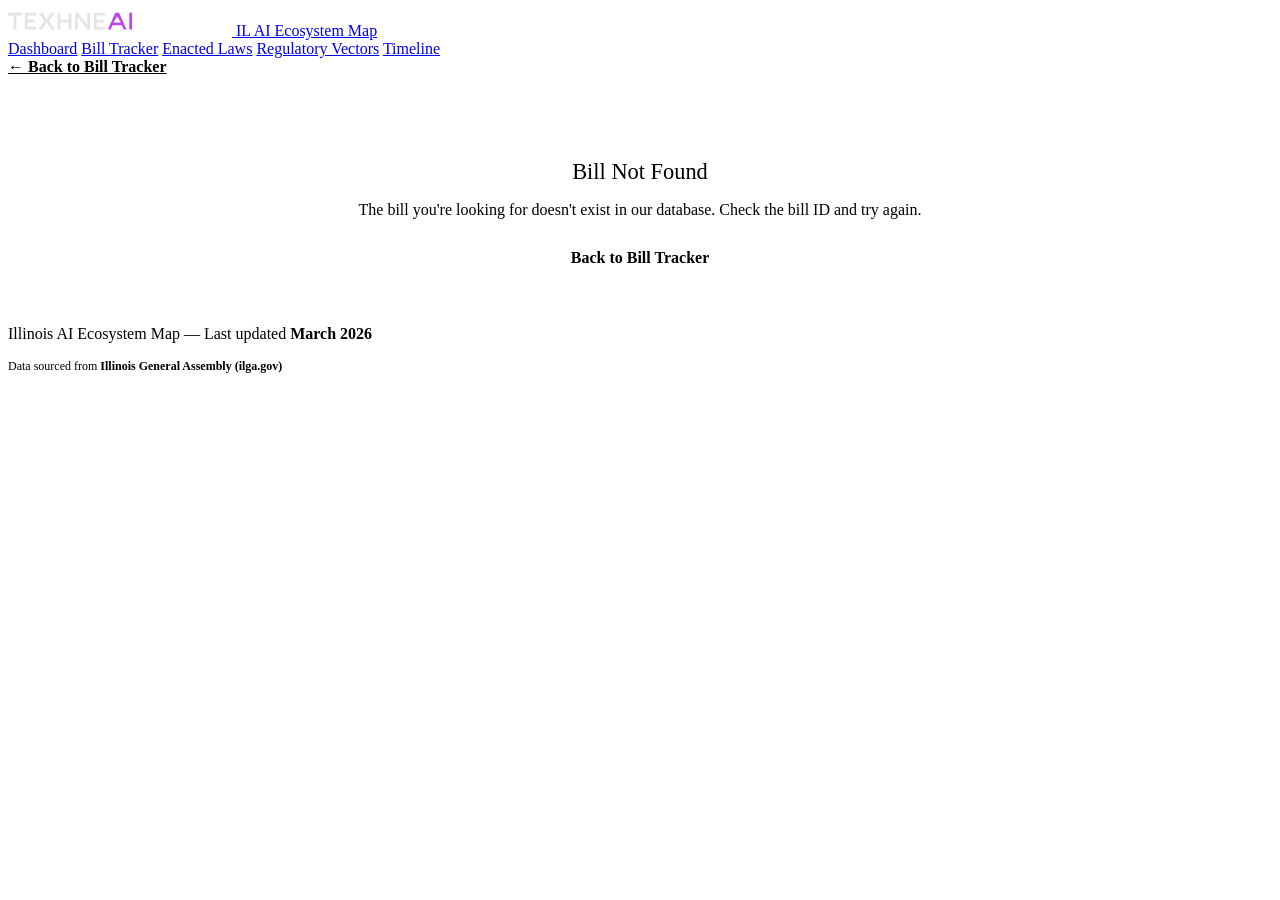
==== bill-detail.html @ a0098f11 "Add files via upload" ====
<!DOCTYPE html>
<html lang="en">
<head>
  <meta charset="UTF-8">
  <meta name="viewport" content="width=device-width, initial-scale=1.0">
  <title>Bill Detail — Illinois AI Ecosystem Map</title>
  <link rel="stylesheet" href="css/style.css">
</head>
<body>
  <!-- Site Header -->
  <header class="site-header">
    <div class="site-header-inner">
      <a href="index.html" class="site-brand">
        <img src="logo.svg" alt="Technê AI" style="height:28px;width:auto;">
        <span class="site-brand-sub">IL AI Ecosystem Map</span>
      </a>
    </div>
  </header>

  <!-- Navigation -->
  <nav class="site-nav">
    <div class="site-nav-inner">
      <a href="index.html">Dashboard</a>
      <a href="bills.html" class="active">Bill Tracker</a>
      <a href="enacted.html">Enacted Laws</a>
      <a href="vectors.html">Regulatory Vectors</a>
      <a href="timeline.html">Timeline</a>
    </div>
  </nav>

  <!-- Main Content -->
  <main>
    <div class="container page-section">
      <!-- Back Link -->
      <div style="margin-bottom: 32px;">
        <a href="bills.html" style="display: inline-flex; align-items: center; gap: 6px; color: var(--purple); font-weight: 600;">
          ← Back to Bill Tracker
        </a>
      </div>

      <!-- Detail Panel -->
      <div class="detail-panel">
        <!-- Header with Bill ID and Status -->
        <div class="detail-header">
          <div>
            <span class="detail-bill-id" id="billId">—</span>
            <h1 class="detail-title" id="billName">Bill Name</h1>
            <div id="statusBadge" style="margin-top: 8px;"></div>
          </div>
        </div>

        <!-- Metadata Grid -->
        <div class="detail-meta">
          <div class="detail-meta-item">
            <label>Sponsor</label>
            <span id="sponsor">—</span>
          </div>
          <div class="detail-meta-item">
            <label>Committee</label>
            <span id="committee">—</span>
          </div>
          <div class="detail-meta-item">
            <label>Chamber</label>
            <span id="chamber">—</span>
          </div>
          <div class="detail-meta-item">
            <label>Status</label>
            <span id="status">—</span>
          </div>
          <div class="detail-meta-item">
            <label>Last Action Date</label>
            <span id="lastActionDate">—</span>
          </div>
          <div class="detail-meta-item">
            <label>Last Action</label>
            <span id="lastActionText">—</span>
          </div>
          <div class="detail-meta-item" id="effectiveDateRow" style="display: none;">
            <label>Effective Date</label>
            <span id="effectiveDate">—</span>
          </div>
          <div class="detail-meta-item">
            <label>Penalties</label>
            <span id="penalties">—</span>
          </div>
        </div>

        <!-- Summary -->
        <div style="margin-bottom: 28px;">
          <h2 style="font-family: var(--font-display); font-size: 1.1rem; font-weight: 500; color: var(--darkest); margin-bottom: 12px;">Summary</h2>
          <p id="summary" style="color: var(--text-secondary); line-height: 1.7;">Loading summary...</p>
        </div>

        <!-- Regulatory Vectors -->
        <div id="vectorsSection" style="margin-bottom: 28px; display: none;">
          <h2 style="font-family: var(--font-display); font-size: 1.1rem; font-weight: 500; color: var(--darkest); margin-bottom: 14px;">Regulatory Vector(s)</h2>
          <div id="vectorCards" style="display: flex; flex-wrap: wrap; gap: 12px;"></div>
        </div>

        <!-- ILGA Link -->
        <div style="margin-bottom: 28px;">
          <a id="ilgaLink" href="#" target="_blank" style="display: inline-flex; align-items: center; gap: 8px; color: var(--purple); font-weight: 600; padding: 10px 16px; border: 1px solid var(--border); border-radius: 8px; transition: all 0.2s;" onmouseover="this.style.backgroundColor='var(--purple-glow)'" onmouseout="this.style.backgroundColor='transparent'">
            → View on Illinois General Assembly
          </a>
        </div>
      </div>

      <!-- Related Bills Section -->
      <div style="margin-top: 48px;">
        <h2 style="font-family: var(--font-display); font-size: 1.3rem; font-weight: 500; color: var(--darkest); margin-bottom: 20px;">Related Bills</h2>
        <div id="relatedBillsContainer">
          <p style="color: var(--text-secondary);">Loading related bills...</p>
        </div>
      </div>

      <!-- Error State -->
      <div id="errorState" style="display: none;">
        <div style="background: var(--surface); border: 1px solid var(--border); border-radius: 12px; padding: 32px; text-align: center;">
          <h2 style="font-family: var(--font-display); font-size: 1.4rem; font-weight: 500; color: var(--darkest); margin-bottom: 12px;">Bill Not Found</h2>
          <p style="color: var(--text-secondary); margin-bottom: 20px;">The bill you're looking for doesn't exist in our database. Check the bill ID and try again.</p>
          <a href="bills.html" style="display: inline-block; padding: 10px 20px; background: var(--purple); color: var(--white); border-radius: 8px; font-weight: 600; text-decoration: none;">Back to Bill Tracker</a>
        </div>
      </div>
    </div>
  </main>

  <!-- Footer -->
  <footer class="site-footer">
    <p>Illinois AI Ecosystem Map — Last updated <strong id="lastUpdated">March 2026</strong></p>
    <p style="margin-top: 8px; font-size: 0.75rem;">Data sourced from <strong>Illinois General Assembly (ilga.gov)</strong></p>
  </footer>

  <script>
    // ════════════════════════════════════════════════════════════════════════════════
    // Bill Detail Page — Dynamic Loader
    // ════════════════════════════════════════════════════════════════════════════════

    async function loadBillDetail() {
      try {
        // Get bill ID from URL params
        const params = new URLSearchParams(window.location.search);
        const billId = params.get('id');

        if (!billId) {
          showError();
          return;
        }

        // Fetch bills data
        const response = await fetch('data/bills.json');
        if (!response.ok) throw new Error('Failed to load bills data');
        const data = await response.json();

        // Find bill in enacted or pending arrays
        let bill = null;
        let billType = null;

        // Search in enacted
        bill = data.enacted.find(b => b.id === billId);
        if (bill) billType = 'enacted';

        // Search in pending
        if (!bill) {
          bill = data.pending.find(b => b.id === billId);
          if (bill) billType = 'pending';
        }

        if (!bill) {
          showError();
          return;
        }

        // Populate bill detail
        populateBillDetail(bill, billType, data);

        // Find and display related bills
        displayRelatedBills(bill, data);

      } catch (error) {
        console.error('Error loading bill detail:', error);
        showError();
      }
    }

    function populateBillDetail(bill, billType, data) {
      // Bill ID
      document.getElementById('billId').textContent = bill.bill;

      // Bill name
      document.getElementById('billName').textContent = bill.name;

      // Status badge
      const statusBadgeEl = document.getElementById('statusBadge');
      if (bill.statusClass) {
        const statusClasses = {
          'enacted': 'badge-enacted',
          'pending': 'badge-pending',
          'committee': 'badge-committee',
          'stalled': 'badge-stalled',
          '2nd-reading': 'badge-2nd-reading'
        };
        const badgeClass = statusClasses[bill.statusClass] || 'badge-pending';
        statusBadgeEl.innerHTML = `<span class="badge ${badgeClass}">${bill.status}</span>`;
      }

      // Metadata
      document.getElementById('sponsor').textContent = bill.sponsor || '—';
      document.getElementById('committee').textContent = bill.committee || '—';

      // Determine chamber from bill ID
      const chamber = bill.id.startsWith('S') || bill.id.startsWith('PA') ? 'Senate' : 'House';
      document.getElementById('chamber').textContent = chamber;

      document.getElementById('status').textContent = bill.status || '—';
      document.getElementById('lastActionDate').textContent = bill.lastAction ? formatDate(bill.lastAction) : '—';
      document.getElementById('lastActionText').textContent = bill.lastActionText || '—';

      // Effective date (only for enacted bills or if effectiveIfPassed is set)
      const effectiveDateRow = document.getElementById('effectiveDateRow');
      if (bill.effectiveDate) {
        effectiveDateRow.style.display = 'block';
        document.getElementById('effectiveDate').textContent = bill.effectiveDateDisplay || formatDate(bill.effectiveDate);
      } else if (bill.effectiveIfPassed) {
        effectiveDateRow.style.display = 'block';
        document.getElementById('effectiveDate').textContent = bill.effectiveIfPassed;
      }

      document.getElementById('penalties').textContent = bill.penalties || 'N/A';

      // Summary
      document.getElementById('summary').textContent = bill.summary;

      // Regulatory vectors (for pending bills)
      if (bill.vectorIds && bill.vectorIds.length > 0) {
        const vectorsSection = document.getElementById('vectorsSection');
        vectorsSection.style.display = 'block';

        const vectorCards = document.getElementById('vectorCards');
        vectorCards.innerHTML = '';

        bill.vectorIds.forEach(vectorId => {
          const vector = data.vectors.find(v => v.id === vectorId);
          if (vector) {
            const card = createVectorCard(vector);
            vectorCards.appendChild(card);
          }
        });
      }

      // ILGA Link
      document.getElementById('ilgaLink').href = bill.ilgaUrl;

      // Update last updated date
      document.getElementById('lastUpdated').textContent = data.meta.lastUpdated ? formatDate(data.meta.lastUpdated) : 'March 2026';
    }

    function createVectorCard(vector) {
      const card = document.createElement('a');
      card.href = `vectors.html#${vector.id}`;
      card.style.cssText = `
        display: inline-flex;
        align-items: center;
        gap: 12px;
        padding: 12px 16px;
        background: var(--surface);
        border: 1px solid var(--border);
        border-left: 4px solid ${vector.color};
        border-radius: 8px;
        text-decoration: none;
        color: var(--text);
        transition: all 0.2s;
        cursor: pointer;
      `;
      card.onmouseover = () => {
        card.style.boxShadow = '0 4px 16px rgba(39,13,55,0.12)';
        card.style.transform = 'translateY(-2px)';
      };
      card.onmouseout = () => {
        card.style.boxShadow = 'none';
        card.style.transform = 'translateY(0)';
      };

      const colorDot = document.createElement('div');
      colorDot.style.cssText = `
        width: 12px;
        height: 12px;
        border-radius: 50%;
        background: ${vector.color};
        flex-shrink: 0;
      `;

      const text = document.createElement('span');
      text.style.cssText = `
        font-weight: 500;
        font-size: 0.9rem;
      `;
      text.textContent = vector.shortName;

      card.appendChild(colorDot);
      card.appendChild(text);

      return card;
    }

    function displayRelatedBills(currentBill, data) {
      const relatedContainer = document.getElementById('relatedBillsContainer');
      relatedContainer.innerHTML = '';

      if (!currentBill.vectorIds || currentBill.vectorIds.length === 0) {
        relatedContainer.innerHTML = '<p style="color: var(--text-secondary);">No related bills in tracked vectors.</p>';
        return;
      }

      // Collect all bills in the same vectors
      const relatedBillIds = new Set();
      currentBill.vectorIds.forEach(vectorId => {
        const vector = data.vectors.find(v => v.id === vectorId);
        if (vector) {
          vector.billIds.forEach(billId => {
            if (billId !== currentBill.id) {
              relatedBillIds.add(billId);
            }
          });
        }
      });

      if (relatedBillIds.size === 0) {
        relatedContainer.innerHTML = '<p style="color: var(--text-secondary);">No other bills in these vectors.</p>';
        return;
      }

      // Build related bills list
      const relatedBills = [];
      relatedBillIds.forEach(billId => {
        let bill = data.enacted.find(b => b.id === billId);
        if (!bill) bill = data.pending.find(b => b.id === billId);
        if (bill) relatedBills.push(bill);
      });

      // Sort by bill ID
      relatedBills.sort((a, b) => a.bill.localeCompare(b.bill));

      // Render as compact list
      const list = document.createElement('div');
      list.style.cssText = `
        display: grid;
        gap: 12px;
      `;

      relatedBills.forEach(bill => {
        const item = document.createElement('div');
        item.style.cssText = `
          display: flex;
          align-items: center;
          justify-content: space-between;
          padding: 12px 16px;
          background: var(--surface);
          border: 1px solid var(--border);
          border-radius: 8px;
          transition: all 0.2s;
        `;
        item.onmouseover = () => {
          item.style.boxShadow = '0 4px 16px rgba(39,13,55,0.08)';
        };
        item.onmouseout = () => {
          item.style.boxShadow = 'none';
        };

        const billInfo = document.createElement('div');
        billInfo.style.cssText = `
          flex: 1;
        `;

        const billLink = document.createElement('a');
        billLink.href = `bill-detail.html?id=${bill.id}`;
        billLink.style.cssText = `
          font-weight: 600;
          color: var(--purple);
          text-decoration: none;
          margin-right: 12px;
        `;
        billLink.textContent = bill.bill;

        const billNameSpan = document.createElement('span');
        billNameSpan.style.cssText = `
          color: var(--text-secondary);
          font-size: 0.9rem;
        `;
        billNameSpan.textContent = bill.name;

        billInfo.appendChild(billLink);
        billInfo.appendChild(billNameSpan);

        // Status badge
        const statusBadge = document.createElement('span');
        if (bill.statusClass) {
          const statusClasses = {
            'enacted': 'badge-enacted',
            'pending': 'badge-pending',
            'committee': 'badge-committee',
            'stalled': 'badge-stalled',
            '2nd-reading': 'badge-2nd-reading'
          };
          const badgeClass = statusClasses[bill.statusClass] || 'badge-pending';
          statusBadge.className = `badge ${badgeClass}`;
          statusBadge.textContent = bill.status;
        }

        item.appendChild(billInfo);
        item.appendChild(statusBadge);

        list.appendChild(item);
      });

      relatedContainer.appendChild(list);
    }

    function showError() {
      document.querySelector('.detail-panel').style.display = 'none';
      document.querySelector('[style*="margin-top: 48px"]').style.display = 'none';
      document.getElementById('errorState').style.display = 'block';
    }

    function formatDate(dateString) {
      if (!dateString) return '—';
      const date = new Date(dateString);
      const options = { year: 'numeric', month: 'long', day: 'numeric' };
      return date.toLocaleDateString('en-US', options);
    }

    // Load on page load
    document.addEventListener('DOMContentLoaded', loadBillDetail);
  </script>
</body>
</html>
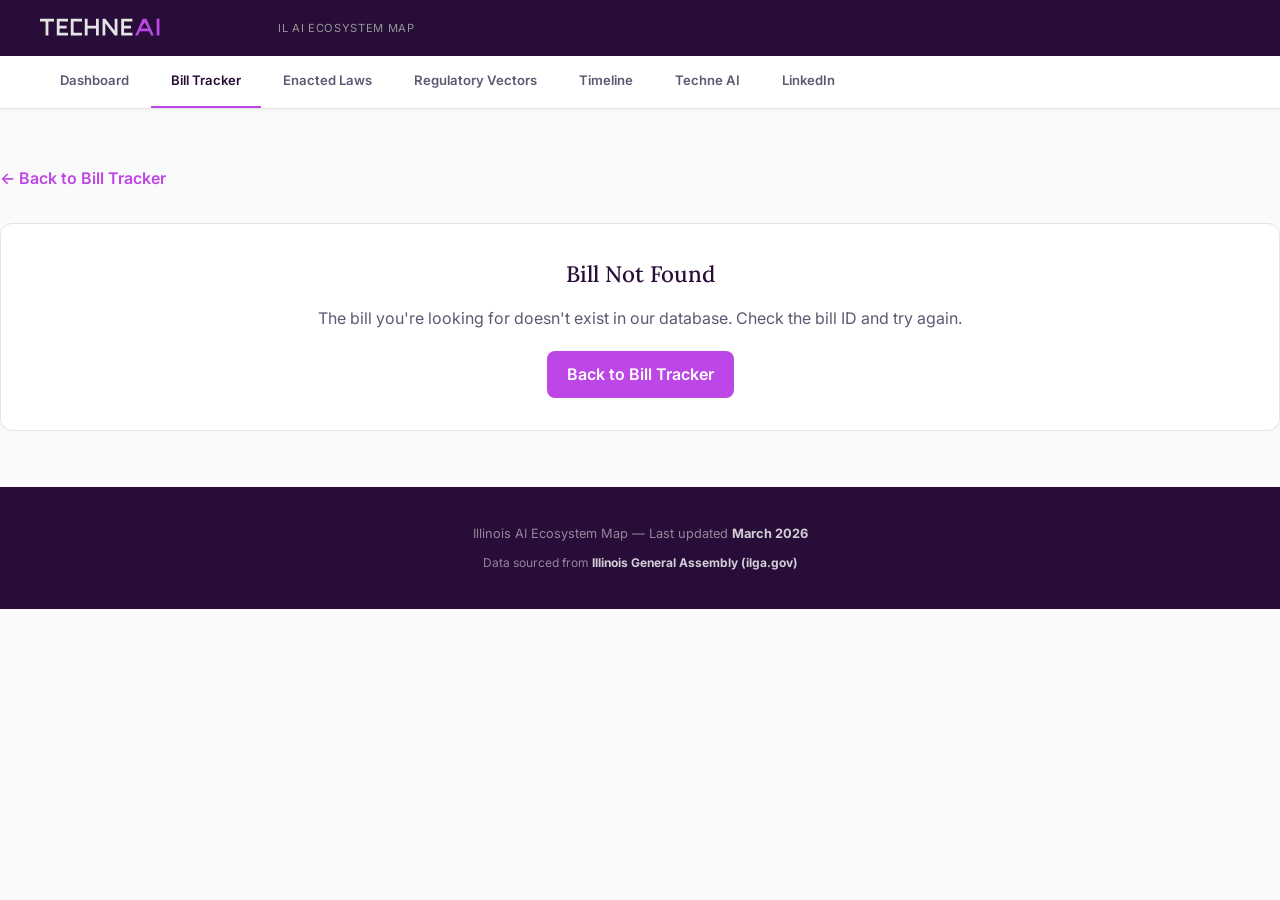
==== commit 26917f14: "Add links to Techne AI and LinkedIn" ====
--- a/bill-detail.html
+++ b/bill-detail.html
@@ -25,6 +25,9 @@
       <a href="enacted.html">Enacted Laws</a>
       <a href="vectors.html">Regulatory Vectors</a>
       <a href="timeline.html">Timeline</a>
+            <a href="https://techne.ai/" target="_blank">Techne AI</a>
+      <a href="https://www.linkedin.com/in/khullani/" target="_blank">LinkedIn</a>
+
     </div>
   </nav>
 
--- a/css/style.css
+++ b/css/style.css
@@ -0,0 +1,647 @@
+/* ══════════════════════════════════════════════
+   ILLINOIS AI ECOSYSTEM MAP — Technê AI
+   Shared stylesheet for all pages
+   ══════════════════════════════════════════════ */
+
+@import url('https://fonts.googleapis.com/css2?family=Lora:ital,wght@0,400;0,500;0,600;0,700;1,400;1,500&family=Inter:wght@300;400;500;600;700&family=JetBrains+Mono:wght@400;500&display=swap');
+
+:root {
+  /* Technê AI Palette */
+  --purple: #bd47e6;
+  --purple-light: #d580f0;
+  --purple-glow: rgba(189,71,230,0.15);
+  --black: #040101;
+  --white: #ffffff;
+  --gray-100: #f7f7f8;
+  --gray-200: #e4e4e4;
+  --gray-300: #afafaf;
+  --gray-400: #969696;
+  --gray-500: #7d7d7d;
+  --deep-purple: #67247d;
+  --dark-purple: #431558;
+  --darkest: #270d37;
+
+  /* Functional */
+  --bg: #fafafa;
+  --surface: #ffffff;
+  --text: #1a1a2e;
+  --text-secondary: #5a5a72;
+  --border: #e4e4e4;
+  --success: #2d8a56;
+  --warning: #d4940a;
+  --danger: #c0392b;
+  --info: #2563eb;
+
+  /* Status colors */
+  --status-enacted: #2d8a56;
+  --status-pending: #d4940a;
+  --status-committee: #431558;
+  --status-stalled: #c0392b;
+  --status-2nd-reading: #2563eb;
+
+  /* Typography */
+  --font-display: 'Lora', Georgia, serif;
+  --font-body: 'Inter', -apple-system, BlinkMacSystemFont, sans-serif;
+  --font-mono: 'JetBrains Mono', monospace;
+}
+
+/* ── RESET ── */
+*, *::before, *::after { margin: 0; padding: 0; box-sizing: border-box; }
+
+body {
+  font-family: var(--font-body);
+  background: var(--bg);
+  color: var(--text);
+  line-height: 1.65;
+  -webkit-font-smoothing: antialiased;
+  -moz-osx-font-smoothing: grayscale;
+}
+
+a { color: var(--purple); text-decoration: none; transition: color 0.2s; }
+a:hover { color: var(--deep-purple); }
+
+/* ── SITE HEADER ── */
+.site-header {
+  background: var(--darkest);
+  color: var(--white);
+  position: relative;
+  z-index: 200;
+}
+.site-header-inner {
+  max-width: 1320px;
+  margin: 0 auto;
+  padding: 14px 40px;
+  display: flex;
+  align-items: center;
+  justify-content: space-between;
+}
+.site-brand {
+  display: flex;
+  align-items: center;
+  gap: 12px;
+  text-decoration: none;
+  color: var(--white);
+}
+.site-brand-text {
+  font-family: var(--font-display);
+  font-size: 1.05rem;
+  font-weight: 600;
+  letter-spacing: 0.02em;
+}
+.site-brand-sub {
+  font-size: 0.7rem;
+  color: var(--gray-400);
+  font-weight: 400;
+  letter-spacing: 0.06em;
+  text-transform: uppercase;
+  margin-left: 2px;
+}
+
+/* ── NAVIGATION ── */
+.site-nav {
+  background: var(--white);
+  border-bottom: 1px solid var(--border);
+  position: sticky;
+  top: 0;
+  z-index: 100;
+  box-shadow: 0 1px 8px rgba(0,0,0,0.04);
+}
+.site-nav-inner {
+  max-width: 1320px;
+  margin: 0 auto;
+  padding: 0 40px;
+  display: flex;
+  gap: 2px;
+  overflow-x: auto;
+  scrollbar-width: none;
+}
+.site-nav-inner::-webkit-scrollbar { display: none; }
+.site-nav-inner a {
+  display: flex;
+  align-items: center;
+  gap: 6px;
+  padding: 14px 20px;
+  font-size: 0.82rem;
+  font-weight: 600;
+  color: var(--text-secondary);
+  text-decoration: none;
+  white-space: nowrap;
+  border-bottom: 2px solid transparent;
+  transition: all 0.2s;
+}
+.site-nav-inner a:hover {
+  color: var(--darkest);
+  border-bottom-color: var(--gray-300);
+}
+.site-nav-inner a.active {
+  color: var(--darkest);
+  border-bottom-color: var(--purple);
+}
+.nav-icon {
+  width: 16px;
+  height: 16px;
+  opacity: 0.6;
+}
+.site-nav-inner a.active .nav-icon,
+.site-nav-inner a:hover .nav-icon { opacity: 1; }
+
+/* ── PAGE LAYOUT ── */
+.container { max-width: 1320px; margin: 0 auto; padding: 0 40px; }
+.page-section { padding: 56px 0; }
+.page-section + .page-section { border-top: 1px solid var(--border); }
+
+/* ── SECTION LABELS ── */
+.section-eyebrow {
+  font-size: 0.7rem;
+  font-weight: 700;
+  letter-spacing: 0.14em;
+  text-transform: uppercase;
+  color: var(--purple);
+  margin-bottom: 10px;
+}
+.section-title {
+  font-family: var(--font-display);
+  font-size: 1.85rem;
+  font-weight: 500;
+  color: var(--darkest);
+  margin-bottom: 12px;
+  line-height: 1.25;
+}
+.section-desc {
+  font-size: 1rem;
+  color: var(--text-secondary);
+  max-width: 680px;
+  margin-bottom: 36px;
+  line-height: 1.7;
+}
+
+/* ── STAT CARDS ── */
+.stat-grid {
+  display: grid;
+  grid-template-columns: repeat(auto-fit, minmax(180px, 1fr));
+  gap: 18px;
+  margin-bottom: 40px;
+}
+.stat-card {
+  background: var(--surface);
+  border: 1px solid var(--border);
+  border-radius: 12px;
+  padding: 24px 20px;
+  text-align: center;
+  transition: transform 0.2s, box-shadow 0.2s;
+}
+.stat-card:hover {
+  transform: translateY(-2px);
+  box-shadow: 0 6px 24px rgba(39,13,55,0.08);
+}
+.stat-number {
+  font-family: var(--font-display);
+  font-size: 2.4rem;
+  font-weight: 600;
+  color: var(--darkest);
+  line-height: 1;
+  margin-bottom: 6px;
+}
+.stat-label {
+  font-size: 0.78rem;
+  color: var(--text-secondary);
+  font-weight: 500;
+  text-transform: uppercase;
+  letter-spacing: 0.04em;
+}
+.stat-card.accent { border-top: 3px solid var(--purple); }
+.stat-card.accent .stat-number { color: var(--purple); }
+
+/* ── TABLES ── */
+.table-wrap {
+  background: var(--surface);
+  border: 1px solid var(--border);
+  border-radius: 12px;
+  overflow: hidden;
+}
+table { width: 100%; border-collapse: collapse; font-size: 0.88rem; }
+thead { background: var(--darkest); color: var(--white); }
+th {
+  padding: 14px 18px;
+  text-align: left;
+  font-weight: 600;
+  font-size: 0.75rem;
+  letter-spacing: 0.06em;
+  text-transform: uppercase;
+}
+td {
+  padding: 14px 18px;
+  border-bottom: 1px solid var(--gray-200);
+  vertical-align: top;
+}
+tbody tr:last-child td { border-bottom: none; }
+tbody tr:hover { background: var(--gray-100); }
+td a { font-weight: 500; }
+
+/* ── BADGES ── */
+.badge {
+  display: inline-block;
+  padding: 3px 10px;
+  border-radius: 4px;
+  font-size: 0.72rem;
+  font-weight: 600;
+  letter-spacing: 0.02em;
+  white-space: nowrap;
+}
+.badge-enacted { background: #d4edda; color: #155724; }
+.badge-pending { background: #fff3cd; color: #856404; }
+.badge-committee { background: #ede9fe; color: var(--dark-purple); }
+.badge-stalled { background: #f0d0cc; color: #8b2020; }
+.badge-2nd-reading { background: #dbeafe; color: #1e40af; }
+
+/* ── BILL TAGS ── */
+.bill-tag {
+  font-family: var(--font-mono);
+  font-size: 0.7rem;
+  font-weight: 500;
+  padding: 3px 10px;
+  border-radius: 4px;
+  background: var(--gray-100);
+  color: var(--dark-purple);
+  display: inline-block;
+}
+
+/* ── CARDS ── */
+.card {
+  background: var(--surface);
+  border: 1px solid var(--border);
+  border-radius: 12px;
+  padding: 28px 24px;
+  transition: box-shadow 0.25s, transform 0.25s;
+}
+.card:hover {
+  box-shadow: 0 8px 32px rgba(39,13,55,0.08);
+  transform: translateY(-2px);
+}
+.card-accent {
+  position: relative;
+  overflow: hidden;
+}
+.card-accent::before {
+  content: '';
+  position: absolute;
+  top: 0; left: 0; right: 0;
+  height: 3px;
+  background: var(--purple);
+}
+
+/* ── VECTOR CARDS ── */
+.vector-grid {
+  display: grid;
+  grid-template-columns: repeat(auto-fit, minmax(360px, 1fr));
+  gap: 24px;
+}
+.vector-card {
+  background: var(--surface);
+  border: 1px solid var(--border);
+  border-radius: 12px;
+  padding: 28px 24px;
+  transition: box-shadow 0.25s, transform 0.25s;
+  position: relative;
+  overflow: hidden;
+  cursor: pointer;
+}
+.vector-card:hover {
+  box-shadow: 0 8px 32px rgba(39,13,55,0.08);
+  transform: translateY(-2px);
+}
+.vector-card::before {
+  content: '';
+  position: absolute;
+  top: 0; left: 0; right: 0;
+  height: 3px;
+}
+.vector-num {
+  font-family: var(--font-mono);
+  font-size: 0.68rem;
+  font-weight: 500;
+  color: var(--text-secondary);
+  letter-spacing: 0.06em;
+  margin-bottom: 8px;
+}
+.vector-card h3 {
+  font-family: var(--font-display);
+  font-size: 1.2rem;
+  font-weight: 500;
+  color: var(--darkest);
+  margin-bottom: 10px;
+  line-height: 1.3;
+}
+.vector-card p {
+  font-size: 0.88rem;
+  color: var(--text-secondary);
+  line-height: 1.65;
+  margin-bottom: 16px;
+}
+.vector-bills {
+  display: flex;
+  flex-wrap: wrap;
+  gap: 6px;
+}
+
+/* ── SEARCH & FILTERS ── */
+.search-bar {
+  display: flex;
+  gap: 12px;
+  margin-bottom: 24px;
+  flex-wrap: wrap;
+}
+.search-input {
+  flex: 1;
+  min-width: 260px;
+  padding: 12px 18px;
+  border: 1px solid var(--border);
+  border-radius: 8px;
+  font-size: 0.9rem;
+  font-family: var(--font-body);
+  outline: none;
+  transition: border-color 0.2s;
+  background: var(--surface);
+}
+.search-input:focus { border-color: var(--purple); }
+.filter-btn {
+  padding: 10px 20px;
+  border: 1px solid var(--border);
+  border-radius: 8px;
+  background: var(--surface);
+  font-size: 0.82rem;
+  font-weight: 600;
+  font-family: var(--font-body);
+  color: var(--text-secondary);
+  cursor: pointer;
+  transition: all 0.2s;
+  white-space: nowrap;
+}
+.filter-btn:hover { border-color: var(--purple); color: var(--purple); }
+.filter-btn.active {
+  background: var(--purple);
+  color: var(--white);
+  border-color: var(--purple);
+}
+
+/* ── TIMELINE ── */
+.timeline { position: relative; padding-left: 36px; }
+.timeline::before {
+  content: '';
+  position: absolute;
+  left: 8px; top: 8px; bottom: 8px;
+  width: 2px;
+  background: linear-gradient(to bottom, var(--purple), var(--gray-300));
+}
+.tl-item {
+  position: relative;
+  padding-bottom: 36px;
+}
+.tl-item::before {
+  content: '';
+  position: absolute;
+  left: -32px; top: 6px;
+  width: 12px; height: 12px;
+  border-radius: 50%;
+  background: var(--purple);
+  border: 3px solid var(--bg);
+  box-shadow: 0 0 0 2px var(--purple);
+}
+.tl-item.past::before {
+  background: var(--gray-400);
+  box-shadow: 0 0 0 2px var(--gray-400);
+}
+.tl-item.current::before {
+  background: var(--purple);
+  box-shadow: 0 0 0 2px var(--purple), 0 0 12px rgba(189,71,230,0.4);
+}
+.tl-date {
+  font-family: var(--font-mono);
+  font-size: 0.75rem;
+  font-weight: 500;
+  color: var(--purple);
+  margin-bottom: 4px;
+}
+.tl-item.past .tl-date { color: var(--gray-500); }
+.tl-title {
+  font-family: var(--font-display);
+  font-size: 1.05rem;
+  font-weight: 500;
+  color: var(--darkest);
+  margin-bottom: 6px;
+}
+.tl-desc {
+  font-size: 0.88rem;
+  color: var(--text-secondary);
+  line-height: 1.6;
+  max-width: 640px;
+}
+.tl-bills {
+  display: flex;
+  gap: 6px;
+  flex-wrap: wrap;
+  margin-top: 8px;
+}
+
+/* ── CHART CONTAINER ── */
+.chart-container {
+  background: var(--surface);
+  border: 1px solid var(--border);
+  border-radius: 12px;
+  padding: 28px;
+  margin-bottom: 24px;
+}
+.chart-title {
+  font-family: var(--font-display);
+  font-size: 1.1rem;
+  font-weight: 500;
+  color: var(--darkest);
+  margin-bottom: 20px;
+}
+.chart-grid {
+  display: grid;
+  grid-template-columns: repeat(auto-fit, minmax(400px, 1fr));
+  gap: 24px;
+  margin-bottom: 24px;
+}
+
+/* ── HERO ── */
+.page-hero {
+  background: var(--darkest);
+  color: var(--white);
+  position: relative;
+  overflow: hidden;
+}
+.page-hero::before {
+  content: '';
+  position: absolute;
+  top: -50%; left: -20%;
+  width: 140%; height: 200%;
+  background: radial-gradient(ellipse at 30% 50%, rgba(189,71,230,0.1) 0%, transparent 60%),
+              radial-gradient(ellipse at 80% 20%, rgba(67,21,88,0.08) 0%, transparent 50%);
+  pointer-events: none;
+}
+.hero-inner {
+  max-width: 1320px;
+  margin: 0 auto;
+  padding: 72px 40px 60px;
+  position: relative;
+  z-index: 1;
+}
+.hero-badge {
+  display: inline-block;
+  background: rgba(189,71,230,0.15);
+  border: 1px solid rgba(189,71,230,0.3);
+  color: var(--purple-light);
+  font-size: 0.72rem;
+  font-weight: 600;
+  letter-spacing: 0.12em;
+  text-transform: uppercase;
+  padding: 5px 14px;
+  border-radius: 4px;
+  margin-bottom: 24px;
+}
+.hero-title {
+  font-family: var(--font-display);
+  font-size: clamp(2.2rem, 4.5vw, 3.2rem);
+  font-weight: 500;
+  line-height: 1.15;
+  max-width: 800px;
+  margin-bottom: 18px;
+}
+.hero-title em {
+  color: var(--purple);
+  font-style: italic;
+}
+.hero-sub {
+  font-size: 1.1rem;
+  color: rgba(255,255,255,0.7);
+  max-width: 620px;
+  line-height: 1.7;
+  margin-bottom: 32px;
+}
+.hero-meta {
+  display: flex;
+  gap: 28px;
+  flex-wrap: wrap;
+  font-size: 0.82rem;
+  color: rgba(255,255,255,0.5);
+  border-top: 1px solid rgba(255,255,255,0.1);
+  padding-top: 20px;
+}
+.hero-meta span { display: flex; align-items: center; gap: 6px; }
+.hero-meta strong { color: rgba(255,255,255,0.85); font-weight: 600; }
+
+/* ── FOOTER ── */
+.site-footer {
+  background: var(--darkest);
+  color: rgba(255,255,255,0.5);
+  padding: 36px 40px;
+  text-align: center;
+  font-size: 0.8rem;
+  line-height: 1.7;
+}
+.site-footer strong { color: rgba(255,255,255,0.8); }
+.site-footer a { color: var(--purple-light); }
+
+/* ── NETWORK GRAPH ── */
+#network-graph {
+  width: 100%;
+  min-height: 560px;
+  background: var(--surface);
+  border: 1px solid var(--border);
+  border-radius: 12px;
+  overflow: hidden;
+}
+.node-label {
+  font-family: var(--font-body);
+  font-size: 11px;
+  font-weight: 600;
+  fill: var(--text);
+}
+
+/* ── DETAIL PANEL ── */
+.detail-panel {
+  background: var(--surface);
+  border: 1px solid var(--border);
+  border-radius: 12px;
+  padding: 32px;
+}
+.detail-header {
+  display: flex;
+  align-items: flex-start;
+  gap: 16px;
+  margin-bottom: 24px;
+  padding-bottom: 20px;
+  border-bottom: 1px solid var(--border);
+}
+.detail-bill-id {
+  font-family: var(--font-mono);
+  font-size: 0.85rem;
+  font-weight: 500;
+  color: var(--purple);
+  background: var(--purple-glow);
+  padding: 4px 12px;
+  border-radius: 4px;
+}
+.detail-title {
+  font-family: var(--font-display);
+  font-size: 1.4rem;
+  font-weight: 500;
+  color: var(--darkest);
+  margin-bottom: 6px;
+}
+.detail-meta {
+  display: grid;
+  grid-template-columns: repeat(auto-fit, minmax(200px, 1fr));
+  gap: 16px;
+  margin-bottom: 24px;
+}
+.detail-meta-item label {
+  display: block;
+  font-size: 0.7rem;
+  font-weight: 700;
+  text-transform: uppercase;
+  letter-spacing: 0.08em;
+  color: var(--text-secondary);
+  margin-bottom: 4px;
+}
+.detail-meta-item span {
+  font-size: 0.92rem;
+  color: var(--text);
+}
+
+/* ── UTILITIES ── */
+.text-center { text-align: center; }
+.text-mono { font-family: var(--font-mono); }
+.mt-0 { margin-top: 0; }
+.mb-0 { margin-bottom: 0; }
+.mb-8 { margin-bottom: 8px; }
+.mb-16 { margin-bottom: 16px; }
+.mb-24 { margin-bottom: 24px; }
+.hidden { display: none !important; }
+.fade-in { animation: fadeIn 0.3s ease-in; }
+@keyframes fadeIn { from { opacity: 0; transform: translateY(8px); } to { opacity: 1; transform: translateY(0); } }
+
+/* ── RESPONSIVE ── */
+@media (max-width: 768px) {
+  .hero-inner { padding: 48px 20px 40px; }
+  .container { padding: 0 20px; }
+  .page-section { padding: 40px 0; }
+  .site-nav-inner { padding: 0 16px; }
+  .site-header-inner { padding: 12px 20px; }
+  .vector-grid { grid-template-columns: 1fr; }
+  .chart-grid { grid-template-columns: 1fr; }
+  .search-bar { flex-direction: column; }
+  .search-input { min-width: 100%; }
+  table { font-size: 0.78rem; }
+  th, td { padding: 10px 12px; }
+  .hero-meta { gap: 16px; }
+  .stat-grid { grid-template-columns: repeat(2, 1fr); }
+  .detail-meta { grid-template-columns: 1fr; }
+}
+
+@media (max-width: 480px) {
+  .stat-grid { grid-template-columns: 1fr; }
+  .site-nav-inner a { padding: 12px 14px; font-size: 0.78rem; }
+}
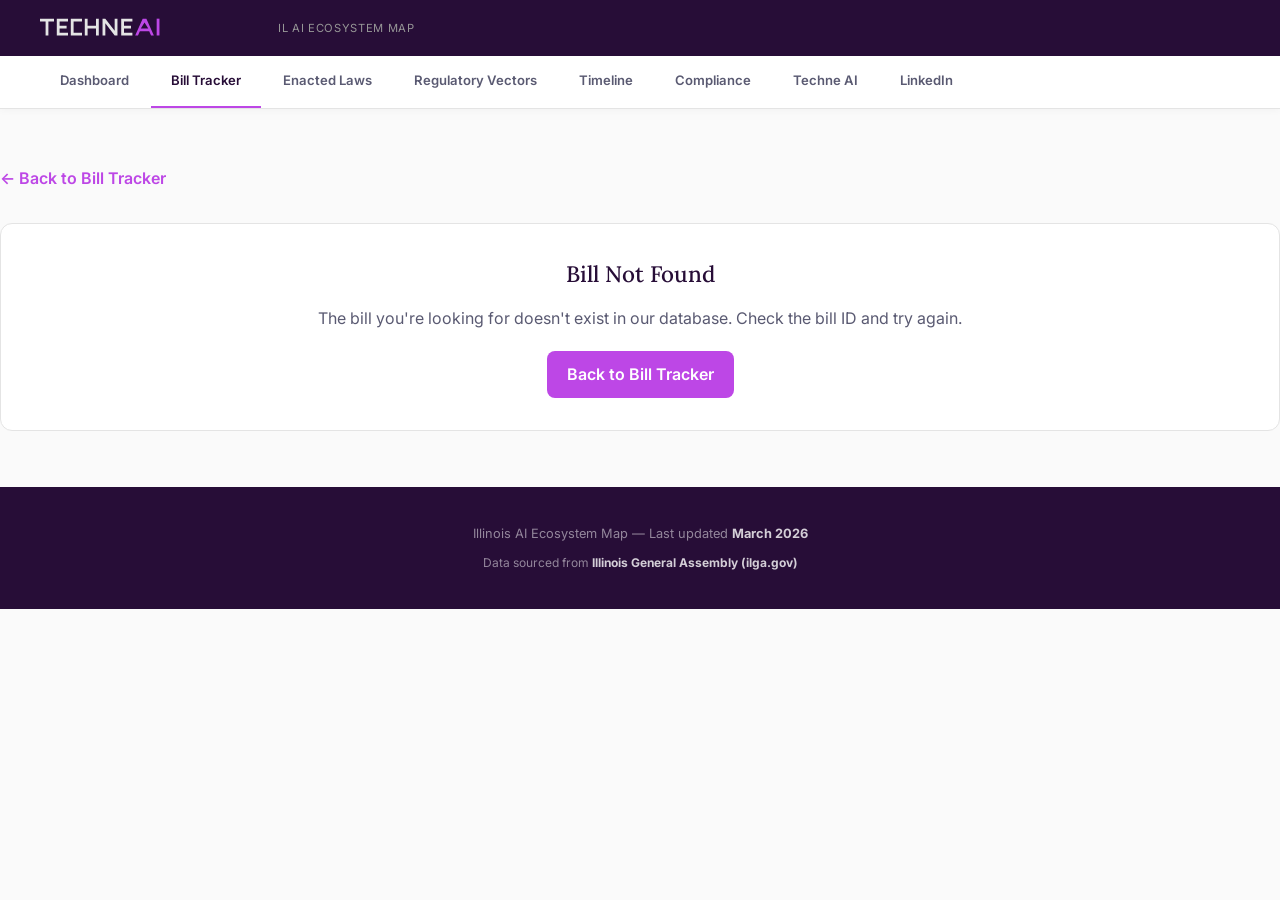
==== commit b2f1484b: "Add compliance readiness assessment page with site-wide integration - Create compliance.html: intera" ====
--- a/bill-detail.html
+++ b/bill-detail.html
@@ -25,6 +25,7 @@
       <a href="enacted.html">Enacted Laws</a>
       <a href="vectors.html">Regulatory Vectors</a>
       <a href="timeline.html">Timeline</a>
+      <a href="compliance.html">Compliance</a>
             <a href="https://techne.ai/" target="_blank">Techne AI</a>
       <a href="https://www.linkedin.com/in/khullani/" target="_blank">LinkedIn</a>
 
--- a/css/style.css
+++ b/css/style.css
@@ -217,7 +217,8 @@
   background: var(--surface);
   border: 1px solid var(--border);
   border-radius: 12px;
-  overflow: hidden;
+  overflow-x: auto;
+  -webkit-overflow-scrolling: touch;
 }
 table { width: 100%; border-collapse: collapse; font-size: 0.88rem; }
 thead { background: var(--darkest); color: var(--white); }
@@ -293,7 +294,7 @@
 /* ── VECTOR CARDS ── */
 .vector-grid {
   display: grid;
-  grid-template-columns: repeat(auto-fit, minmax(360px, 1fr));
+  grid-template-columns: repeat(auto-fit, minmax(min(360px, 100%), 1fr));
   gap: 24px;
 }
 .vector-card {
@@ -337,6 +338,8 @@
   color: var(--text-secondary);
   line-height: 1.65;
   margin-bottom: 16px;
+  overflow-wrap: break-word;
+  word-wrap: break-word;
 }
 .vector-bills {
   display: flex;
@@ -460,7 +463,7 @@
 }
 .chart-grid {
   display: grid;
-  grid-template-columns: repeat(auto-fit, minmax(400px, 1fr));
+  grid-template-columns: repeat(auto-fit, minmax(min(400px, 100%), 1fr));
   gap: 24px;
   margin-bottom: 24px;
 }
@@ -626,22 +629,45 @@
 /* ── RESPONSIVE ── */
 @media (max-width: 768px) {
   .hero-inner { padding: 48px 20px 40px; }
-  .container { padding: 0 20px; }
-  .page-section { padding: 40px 0; }
-  .site-nav-inner { padding: 0 16px; }
-  .site-header-inner { padding: 12px 20px; }
+  .container { padding: 0 16px; }
+  .page-section { padding: 32px 0; }
+  .site-nav-inner { padding: 0 12px; }
+  .site-header-inner { padding: 12px 16px; }
   .vector-grid { grid-template-columns: 1fr; }
   .chart-grid { grid-template-columns: 1fr; }
   .search-bar { flex-direction: column; }
   .search-input { min-width: 100%; }
   table { font-size: 0.78rem; }
   th, td { padding: 10px 12px; }
-  .hero-meta { gap: 16px; }
-  .stat-grid { grid-template-columns: repeat(2, 1fr); }
+  .hero-meta { gap: 12px; flex-direction: column; }
+  .hero-title { font-size: clamp(1.6rem, 5vw, 2.2rem); }
+  .hero-sub { font-size: 0.95rem; }
+  .stat-grid { grid-template-columns: repeat(2, 1fr); gap: 12px; }
   .detail-meta { grid-template-columns: 1fr; }
+  .section-title { font-size: 1.4rem; }
+  .section-desc { font-size: 0.9rem; margin-bottom: 24px; }
+  .site-footer { padding: 28px 16px; font-size: 0.75rem; }
+
+  /* Network graph responsive */
+  #network-graph { min-height: 350px; }
 }
 
 @media (max-width: 480px) {
+  .container { padding: 0 12px; }
   .stat-grid { grid-template-columns: 1fr; }
-  .site-nav-inner a { padding: 12px 14px; font-size: 0.78rem; }
-}
+  .site-nav-inner a { padding: 10px 10px; font-size: 0.72rem; }
+  .hero-inner { padding: 32px 14px 28px; }
+  .hero-badge { font-size: 0.65rem; padding: 4px 10px; }
+  .hero-sub { font-size: 0.85rem; }
+  .stat-number { font-size: 1.8rem; }
+  .stat-label { font-size: 0.7rem; }
+  .chart-container { padding: 16px; }
+  .detail-panel { padding: 20px 16px; }
+  .detail-header { flex-direction: column; }
+  .detail-title { font-size: 1.15rem; }
+
+  /* Tables: ensure min-width so they scroll */
+  table { min-width: 580px; }
+  th, td { padding: 8px 10px; white-space: nowrap; }
+  th:nth-child(2), td:nth-child(2) { white-space: normal; min-width: 140px; }
+}
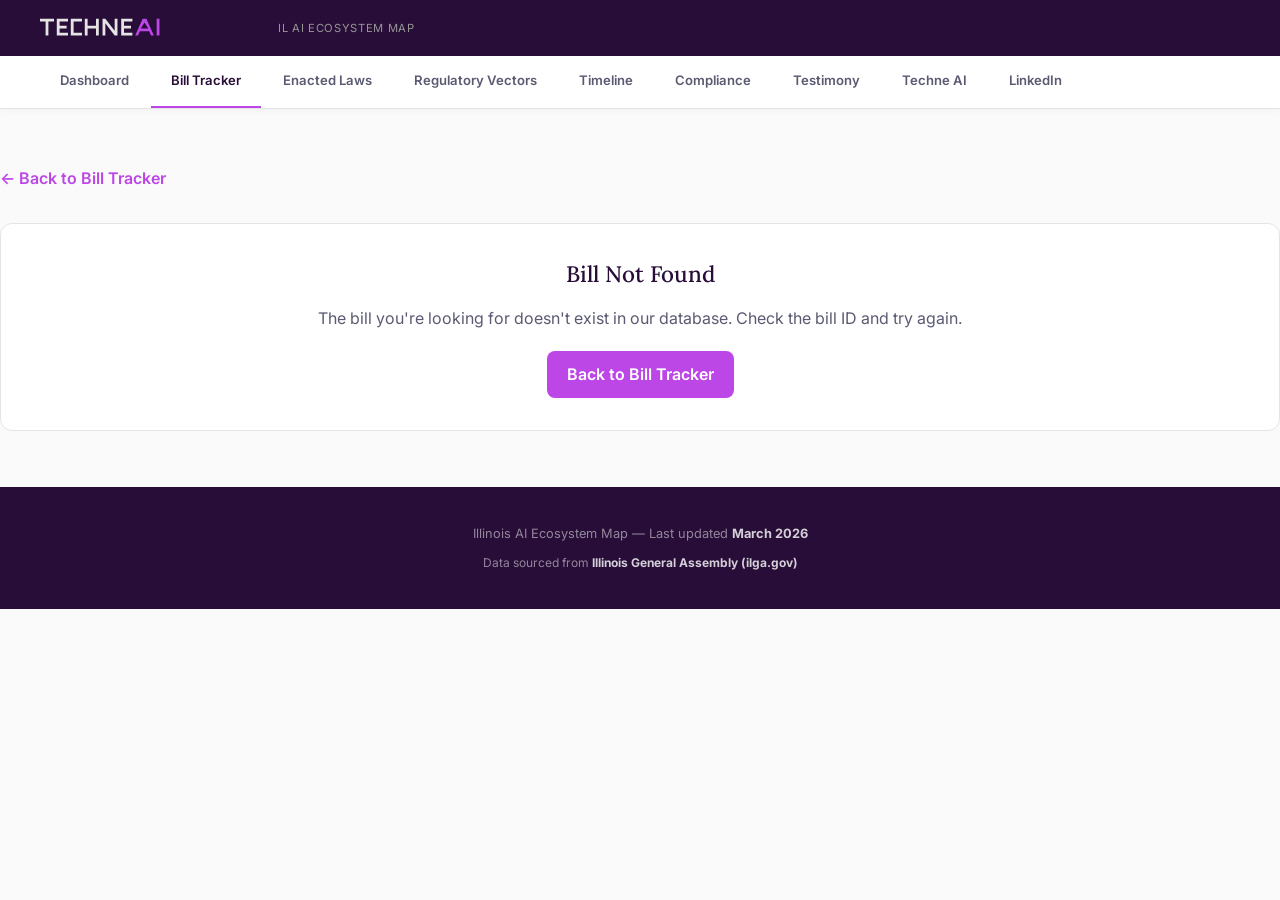
==== commit 8de28f97: "Move testimony PDF to docs/, add Testimony link to site nav Cleans up the repo root by relocating th" ====
--- a/bill-detail.html
+++ b/bill-detail.html
@@ -26,6 +26,7 @@
       <a href="vectors.html">Regulatory Vectors</a>
       <a href="timeline.html">Timeline</a>
       <a href="compliance.html">Compliance</a>
+      <a href="docs/Khullani_Abdullahi_Written_Testimony_IL_Senate_AI_Hearings_April2026.pdf" target="_blank">Testimony</a>
             <a href="https://techne.ai/" target="_blank">Techne AI</a>
       <a href="https://www.linkedin.com/in/khullani/" target="_blank">LinkedIn</a>
 
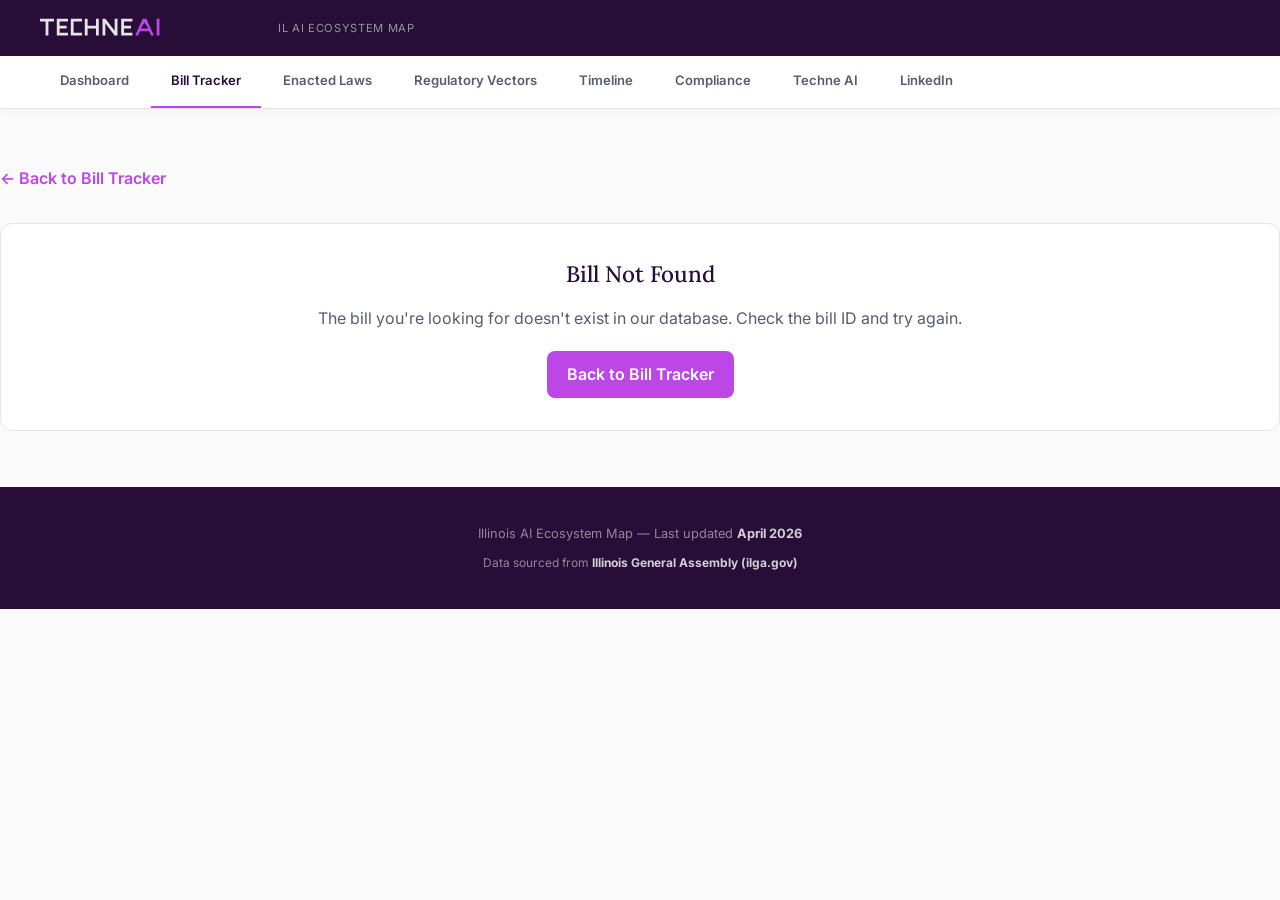
==== commit 694e28d1: "Refresh AI laws data + add tldr, history, intent annotations (Apr 26, 2026 snapshot) - bills.json: r" ====
--- a/bill-detail.html
+++ b/bill-detail.html
@@ -26,7 +26,6 @@
       <a href="vectors.html">Regulatory Vectors</a>
       <a href="timeline.html">Timeline</a>
       <a href="compliance.html">Compliance</a>
-      <a href="docs/Khullani_Abdullahi_Written_Testimony_IL_Senate_AI_Hearings_April2026.pdf" target="_blank">Testimony</a>
             <a href="https://techne.ai/" target="_blank">Techne AI</a>
       <a href="https://www.linkedin.com/in/khullani/" target="_blank">LinkedIn</a>
 
@@ -90,22 +89,47 @@
           </div>
         </div>
 
+        <!-- TL;DR -->
+        <div id="tldrSection" style="margin-bottom: 28px; display: none; padding: 16px 20px; background: linear-gradient(135deg, rgba(189,71,230,0.06), rgba(189,71,230,0.02)); border-left: 4px solid var(--purple); border-radius: 8px;">
+          <div style="font-family: var(--font-mono); font-size: 0.7rem; font-weight: 600; letter-spacing: 0.08em; color: var(--purple); margin-bottom: 6px;">TL;DR</div>
+          <p id="tldr" style="color: var(--text); line-height: 1.55; font-size: 1.0rem; margin: 0;"></p>
+        </div>
+
         <!-- Summary -->
         <div style="margin-bottom: 28px;">
           <h2 style="font-family: var(--font-display); font-size: 1.1rem; font-weight: 500; color: var(--darkest); margin-bottom: 12px;">Summary</h2>
           <p id="summary" style="color: var(--text-secondary); line-height: 1.7;">Loading summary...</p>
         </div>
 
+        <!-- Analyst Intent Note -->
+        <div id="intentSection" style="margin-bottom: 28px; display: none; padding: 16px 20px; background: var(--surface); border: 1px dashed var(--border); border-radius: 8px;">
+          <div style="font-family: var(--font-mono); font-size: 0.7rem; font-weight: 600; letter-spacing: 0.08em; color: var(--text-secondary); margin-bottom: 6px;">ANALYST VIEW · LIKELY LANDING</div>
+          <p id="intent" style="color: var(--text); line-height: 1.65; font-size: 0.92rem; margin: 0;"></p>
+        </div>
+
+        <!-- Amendments -->
+        <div id="amendmentsSection" style="margin-bottom: 32px; display: none;">
+          <h2 style="font-family: var(--font-display); font-size: 1.1rem; font-weight: 500; color: var(--darkest); margin-bottom: 14px;">Amendments</h2>
+          <div id="amendmentsList" style="display: grid; gap: 12px;"></div>
+        </div>
+
         <!-- Regulatory Vectors -->
         <div id="vectorsSection" style="margin-bottom: 28px; display: none;">
           <h2 style="font-family: var(--font-display); font-size: 1.1rem; font-weight: 500; color: var(--darkest); margin-bottom: 14px;">Regulatory Vector(s)</h2>
           <div id="vectorCards" style="display: flex; flex-wrap: wrap; gap: 12px;"></div>
         </div>
 
+        <!-- Legislative History -->
+        <div id="historySection" style="margin-bottom: 28px; display: none;">
+          <h2 style="font-family: var(--font-display); font-size: 1.1rem; font-weight: 500; color: var(--darkest); margin-bottom: 6px;">Legislative History</h2>
+          <p style="font-size: 0.82rem; color: var(--text-secondary); margin-bottom: 18px;">Procedural trail from introduction through today, with notes on what each move signals about negotiation and intent.</p>
+          <div id="historyTimeline" class="timeline"></div>
+        </div>
+
         <!-- ILGA Link -->
         <div style="margin-bottom: 28px;">
           <a id="ilgaLink" href="#" target="_blank" style="display: inline-flex; align-items: center; gap: 8px; color: var(--purple); font-weight: 600; padding: 10px 16px; border: 1px solid var(--border); border-radius: 8px; transition: all 0.2s;" onmouseover="this.style.backgroundColor='var(--purple-glow)'" onmouseout="this.style.backgroundColor='transparent'">
-            → View on Illinois General Assembly
+            → View full action history on Illinois General Assembly
           </a>
         </div>
       </div>
@@ -131,7 +155,7 @@
 
   <!-- Footer -->
   <footer class="site-footer">
-    <p>Illinois AI Ecosystem Map — Last updated <strong id="lastUpdated">March 2026</strong></p>
+    <p>Illinois AI Ecosystem Map — Last updated <strong id="lastUpdated">April 2026</strong></p>
     <p style="margin-top: 8px; font-size: 0.75rem;">Data sourced from <strong>Illinois General Assembly (ilga.gov)</strong></p>
   </footer>
 
@@ -232,8 +256,67 @@
 
       document.getElementById('penalties').textContent = bill.penalties || 'N/A';
 
+      // TL;DR (preferred over summary first-sentence chop)
+      if (bill.tldr) {
+        document.getElementById('tldrSection').style.display = 'block';
+        document.getElementById('tldr').textContent = bill.tldr;
+      }
+
       // Summary
       document.getElementById('summary').textContent = bill.summary;
+
+      // Analyst intent note
+      if (bill.intent && bill.intent.trim().length > 0) {
+        document.getElementById('intentSection').style.display = 'block';
+        document.getElementById('intent').textContent = bill.intent;
+      }
+
+      // Amendments
+      if (bill.amendments && bill.amendments.length > 0) {
+        document.getElementById('amendmentsSection').style.display = 'block';
+        const amList = document.getElementById('amendmentsList');
+        amList.innerHTML = '';
+        bill.amendments.forEach(am => {
+          const card = document.createElement('div');
+          card.style.cssText = `padding: 14px 16px; background: var(--surface); border: 1px solid var(--border); border-radius: 8px;`;
+          const adoptedBadge = am.adopted
+            ? `<span class="badge badge-enacted" style="margin-left: 8px;">Adopted</span>`
+            : `<span class="badge badge-committee" style="margin-left: 8px;">Filed</span>`;
+          const dateStr = am.date ? formatDate(am.date) : '';
+          card.innerHTML = `
+            <div style="display:flex; align-items:center; flex-wrap:wrap; gap:8px; margin-bottom:6px;">
+              <strong style="font-family: var(--font-display); color: var(--darkest);">Amendment No. ${am.number}</strong>
+              ${dateStr ? `<span style="font-family: var(--font-mono); font-size: 0.78rem; color: var(--text-secondary);">${dateStr}</span>` : ''}
+              ${adoptedBadge}
+            </div>
+            <div style="color: var(--text-secondary); font-size: 0.9rem; line-height: 1.55;">${am.summary || ''}</div>
+          `;
+          amList.appendChild(card);
+        });
+      }
+
+      // Legislative history timeline
+      if (bill.history && bill.history.length > 0) {
+        document.getElementById('historySection').style.display = 'block';
+        const timeline = document.getElementById('historyTimeline');
+        timeline.innerHTML = '';
+        // Reverse-chronological so newest is first
+        const items = [...bill.history].reverse();
+        items.forEach((event, idx) => {
+          const item = document.createElement('div');
+          // Most recent action gets the "current" dot styling; others "past"
+          item.className = 'tl-item ' + (idx === 0 ? 'current' : 'past');
+          const dateStr = event.date ? formatDate(event.date) : event.date;
+          const noteHtml = event.note && event.note.trim().length > 0
+            ? `<div style="margin-top: 6px; font-size: 0.82rem; color: var(--purple); font-style: italic;">${event.note}</div>`
+            : '';
+          item.innerHTML = `
+            <div class="tl-date">${dateStr}</div>
+            <div class="tl-desc">${event.action}${noteHtml}</div>
+          `;
+          timeline.appendChild(item);
+        });
+      }
 
       // Regulatory vectors (for pending bills)
       if (bill.vectorIds && bill.vectorIds.length > 0) {
@@ -256,7 +339,7 @@
       document.getElementById('ilgaLink').href = bill.ilgaUrl;
 
       // Update last updated date
-      document.getElementById('lastUpdated').textContent = data.meta.lastUpdated ? formatDate(data.meta.lastUpdated) : 'March 2026';
+      document.getElementById('lastUpdated').textContent = data.meta.lastUpdated ? formatDate(data.meta.lastUpdated) : 'April 2026';
     }
 
     function createVectorCard(vector) {
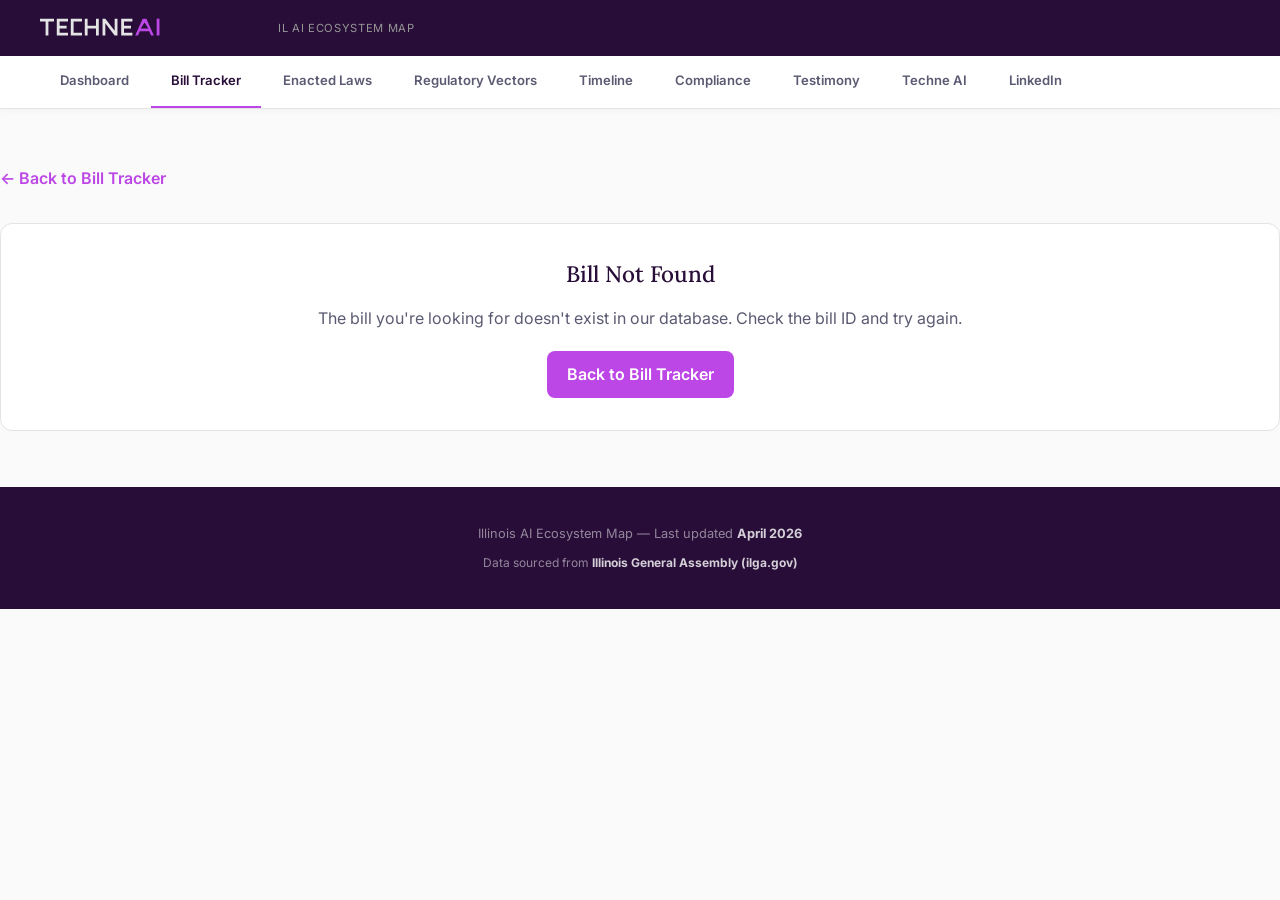
==== commit c79221ec: "UI/web edits to content and title" ====
--- a/bill-detail.html
+++ b/bill-detail.html
@@ -26,7 +26,8 @@
       <a href="vectors.html">Regulatory Vectors</a>
       <a href="timeline.html">Timeline</a>
       <a href="compliance.html">Compliance</a>
-            <a href="https://techne.ai/" target="_blank">Techne AI</a>
+            <a href="docs/Khullani_Abdullahi_Written_Testimony_IL_Senate_AI_Hearings_April2026.pdf" target="_blank">Testimony</a>
+      <a href="https://techne.ai/" target="_blank">Techne AI</a>
       <a href="https://www.linkedin.com/in/khullani/" target="_blank">LinkedIn</a>
 
     </div>
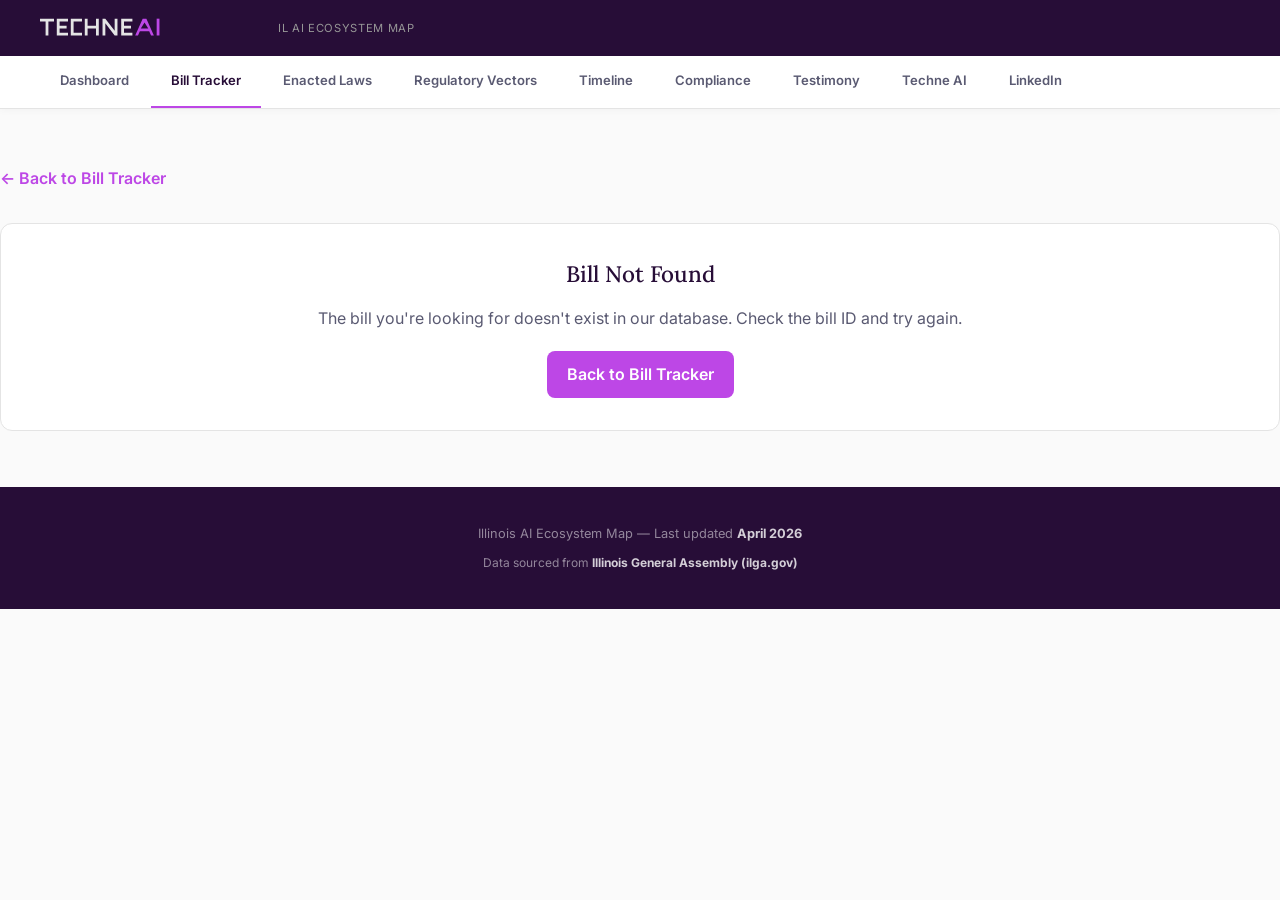
==== commit 1bcaf3a9: "Add testimony viewer page; populate enacted-bill penalty detail" ====
--- a/bill-detail.html
+++ b/bill-detail.html
@@ -26,7 +26,7 @@
       <a href="vectors.html">Regulatory Vectors</a>
       <a href="timeline.html">Timeline</a>
       <a href="compliance.html">Compliance</a>
-            <a href="docs/Khullani_Abdullahi_Written_Testimony_IL_Senate_AI_Hearings_April2026.pdf" target="_blank">Testimony</a>
+            <a href="testimony.html">Testimony</a>
       <a href="https://techne.ai/" target="_blank">Techne AI</a>
       <a href="https://www.linkedin.com/in/khullani/" target="_blank">LinkedIn</a>
 
@@ -255,7 +255,41 @@
         document.getElementById('effectiveDate').textContent = bill.effectiveIfPassed;
       }
 
-      document.getElementById('penalties').textContent = bill.penalties || 'N/A';
+      // Penalties — prefer structured penaltyDetail (enacted bills) over the legacy single-string
+      if (bill.penaltyDetail) {
+        var pd = bill.penaltyDetail;
+        var span = document.getElementById('penalties');
+        span.innerHTML = '';
+        var summary = document.createElement('div');
+        summary.style.cssText = 'margin-bottom: 6px;';
+        summary.textContent = pd.summary || bill.penalties || 'N/A';
+        span.appendChild(summary);
+        if (pd.enforcer) {
+          var enf = document.createElement('div');
+          enf.style.cssText = 'font-size: 0.78rem; color: var(--text-secondary); margin-top: 4px;';
+          enf.innerHTML = '<strong style="font-family: var(--font-mono); font-size: 0.68rem; letter-spacing: 0.06em; text-transform: uppercase; color: var(--purple); margin-right: 6px;">Enforcer</strong>' + pd.enforcer;
+          span.appendChild(enf);
+        }
+        if (pd.remedies && pd.remedies.length) {
+          var rem = document.createElement('details');
+          rem.style.cssText = 'margin-top: 8px;';
+          var remSummary = document.createElement('summary');
+          remSummary.style.cssText = 'cursor: pointer; font-size: 0.78rem; color: var(--purple); font-weight: 600;';
+          remSummary.textContent = 'Available remedies (' + pd.remedies.length + ')';
+          rem.appendChild(remSummary);
+          var ul = document.createElement('ul');
+          ul.style.cssText = 'margin: 8px 0 0; padding-left: 20px; font-size: 0.82rem; color: var(--text-secondary); line-height: 1.6;';
+          pd.remedies.forEach(function(r) {
+            var li = document.createElement('li');
+            li.textContent = r;
+            ul.appendChild(li);
+          });
+          rem.appendChild(ul);
+          span.appendChild(rem);
+        }
+      } else {
+        document.getElementById('penalties').textContent = bill.penalties || 'N/A';
+      }
 
       // TL;DR (preferred over summary first-sentence chop)
       if (bill.tldr) {
